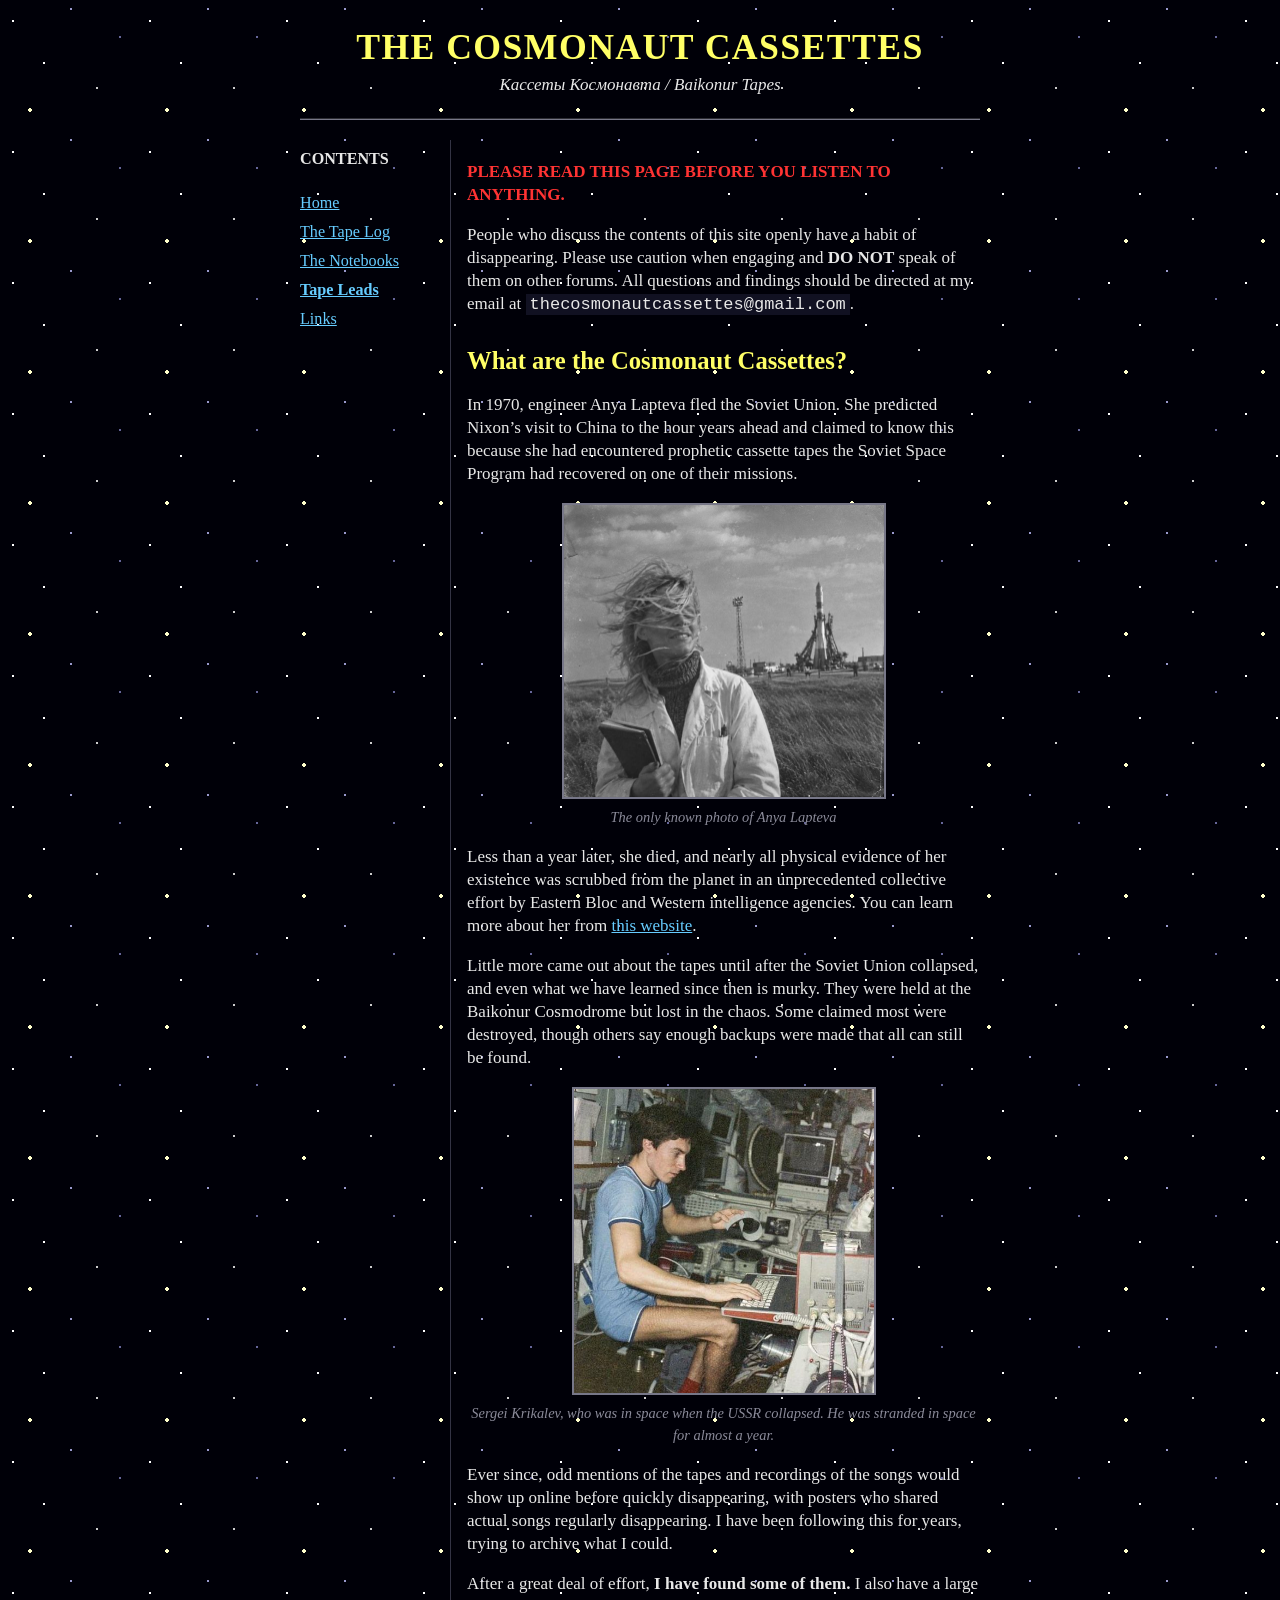
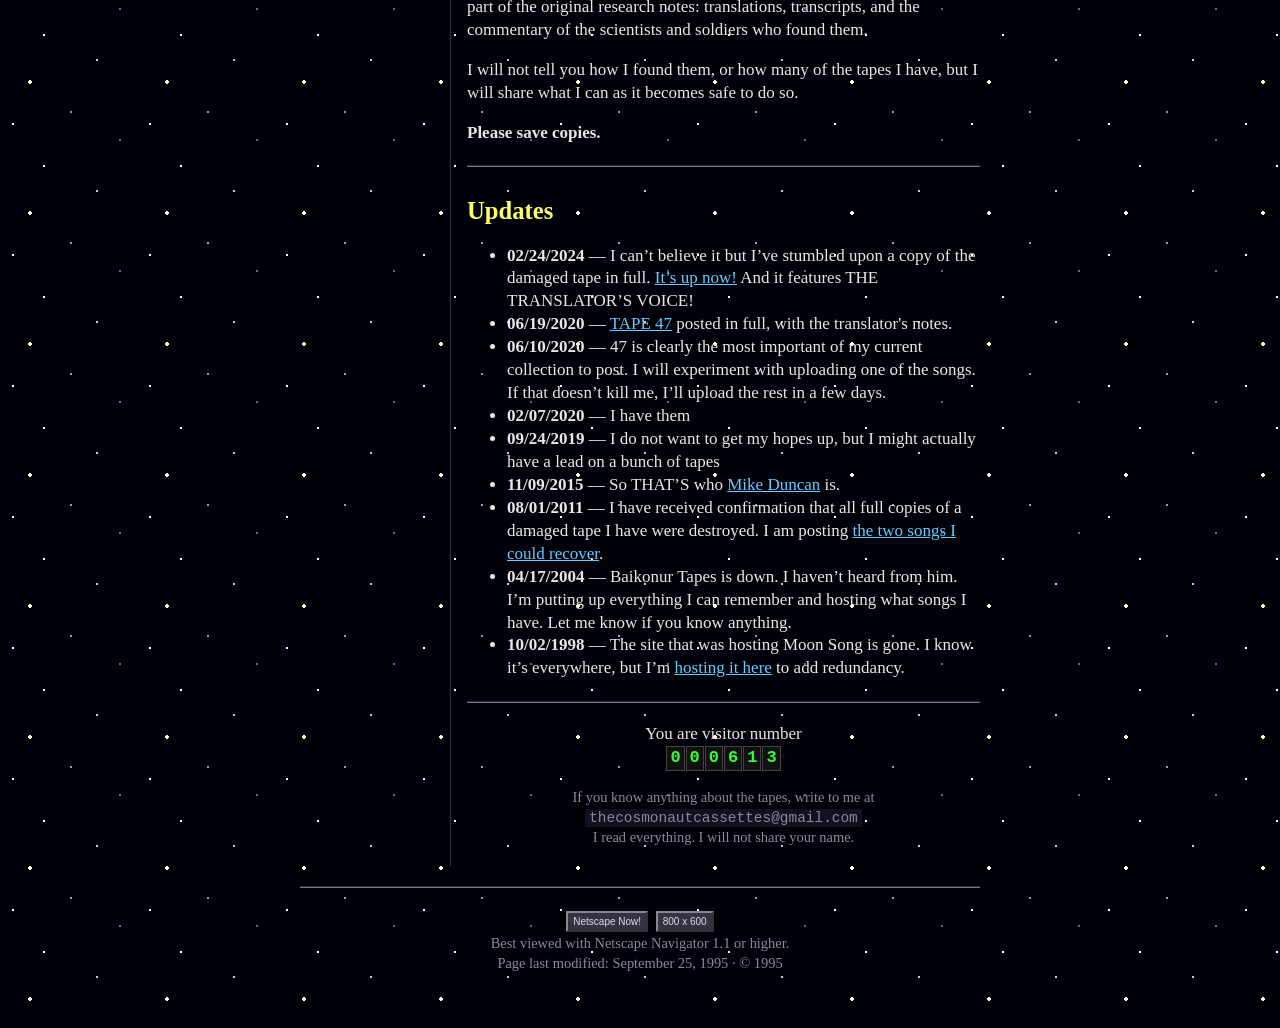
==== index.html @ 77684930 "Add files via upload" ====
<!doctype html>
<html><head>
<meta charset="utf-8">
<meta name="viewport" content="width=device-width, initial-scale=1">
<title>The Cosmonaut Cassettes</title>
<link rel="stylesheet" href="style.css">
</head><body>
<div class="wrap">

<div class="center">
<h1>THE COSMONAUT CASSETTES</h1>
<i>Кассеты Космонавта / Baikonur Tapes</i>
</div>

<hr>

<table class="layout"><tr>
<td class="nav">
<b>CONTENTS</b><br><br>
<a href="index.html">Home</a>
<a href="tapes.html">The Tape Log</a>
<a href="notebooks.html">The Notebooks</a>
<a href="cassetteleads.html"><b>Tape Leads</b></a>
<a href="links.html">Links</a>
</td>
<td class="main">

<p class="warn">PLEASE READ THIS PAGE BEFORE YOU LISTEN TO ANYTHING.</p>

<p>People who discuss the contents of this site openly have a habit of disappearing. Please use caution when engaging and <b>DO NOT</b> speak of them on other forums. All questions and findings should be directed at my email at <span class="email">thecosmonautcassettes@gmail.com</span>.</p>

<h2 id="what">What are the Cosmonaut Cassettes?</h2>

<p>In 1970, engineer Anya Lapteva fled the Soviet Union. She predicted Nixon&rsquo;s visit to China to the hour years ahead and claimed to know this because she had encountered prophetic cassette tapes the Soviet Space Program had recovered on one of their missions.</p>

<p class="center">
<img src="img/anya.jpg" alt="Black and white photo of a woman in a lab coat holding notebooks, a rocket on the launch pad behind her" width="320" style="border:2px solid #777788"><br>
<i class="dim">The only known photo of Anya Lapteva</i>
</p>

<p>Less than a year later, she died, and nearly all physical evidence of her existence was scrubbed from the planet in an unprecedented collective effort by Eastern Bloc and Western intelligence agencies. You can learn more about her from <a href="anya_lapteva.html">this website</a>.</p>

<p>Little more came out about the tapes until after the Soviet Union collapsed, and even what we have learned since then is murky. They were held at the Baikonur Cosmodrome but lost in the chaos. Some claimed most were destroyed, though others say enough backups were made that all can still be found.</p>

<p class="center">
<img src="img/krikalev.jpg" alt="A cosmonaut in a blue shirt and shorts typing at a keyboard inside a cluttered space station" width="300" style="border:2px solid #777788"><br>
<i class="dim">Sergei Krikalev, who was in space when the USSR collapsed. He was stranded in space for almost a year.</i>
</p>

<p>Ever since, odd mentions of the tapes and recordings of the songs would show up online before quickly disappearing, with posters who shared actual songs regularly disappearing. I have been following this for years, trying to archive what I could.</p>

<p>After a great deal of effort, <b>I have found some of them.</b> I also have a large part of the original research notes: translations, transcripts, and the commentary of the scientists and soldiers who found them.</p>

<p>I will not tell you how I found them, or how many of the tapes I have, but I will share what I can as it becomes safe to do so.</p>

<p><b>Please save copies.</b></p>

<hr>

<h2>Updates</h2>
<ul>
<li><b>02/24/2024</b> &mdash; I can&rsquo;t believe it but I&rsquo;ve stumbled upon a copy of the damaged tape in full. <a href="tapes.html#t1">It&rsquo;s up now!</a> And it features THE TRANSLATOR&rsquo;S VOICE!</li>
<li><b>06/19/2020</b> &mdash; <a href="tapes.html#t47">TAPE 47</a> posted in full, with the translator's notes.</li>
<li><b>06/10/2020</b> &mdash; 47 is clearly the most important of my current collection to post. I will experiment with uploading one of the songs. If that doesn&rsquo;t kill me, I&rsquo;ll upload the rest in a few days.</li>
<li><b>02/07/2020</b> &mdash; I have them</li>
<li><b>09/24/2019</b> &mdash; I do not want to get my hopes up, but I might actually have a lead on a bunch of tapes</li>
<li><b>11/09/2015</b> &mdash; So THAT&rsquo;S who <a href="https://www.vox.com/2015/11/9/9694154/mike-duncan-interview" target="_blank">Mike Duncan</a> is.</li>
<li><b>08/01/2011</b> &mdash; I have received confirmation that all full copies of a damaged tape I have were destroyed. I am posting <a href="tapes.html#damaged">the two songs I could recover</a>.</li>
<li><b>04/17/2004</b> &mdash; Baikonur Tapes is down. I haven&rsquo;t heard from him. I&rsquo;m putting up everything I can remember and hosting what songs I have. Let me know if you know anything.</li>
<li><b>10/02/1998</b> &mdash; The site that was hosting Moon Song is gone. I know it&rsquo;s everywhere, but I&rsquo;m <a href="tapes.html#spares">hosting it here</a> to add redundancy.</li>
</ul>

<hr>

<p class="center">
You are visitor number<br>
<span class="counter" id="hits"><span>0</span><span>0</span><span>0</span><span>6</span><span>1</span><span>3</span></span>
<script>
// Live hit counter (Abacus). Real count + 612, so visitor #1 sees 000613.
// If the counter service can't be reached, the static 000613 stays.
(function () {
  var OFFSET = 612;
  var el = document.getElementById("hits");
  fetch("https://abacus.jasoncameron.dev/hit/cosmonautcassettes/visits")
    .then(function (r) { return r.ok ? r.json() : Promise.reject(); })
    .then(function (d) {
      var n = String(d.value + OFFSET);
      while (n.length < 6) n = "0" + n;
      el.innerHTML = n.split("").map(function (c) { return "<span>" + c + "</span>"; }).join("");
    })
    .catch(function () {});
})();
</script>
</p>

<p class="center dim">
If you know anything about the tapes, write to me at <span class="email">thecosmonautcassettes@gmail.com</span><br>
I read everything. I will not share your name.
</p>

</td>
</tr></table>

<hr>
<p class="center dim">
<span class="badge">Netscape Now!</span> <span class="badge">800 x 600</span><br>
Best viewed with Netscape Navigator 1.1 or higher.<br>
Page last modified: September 25, 1995 &middot; &copy; 1995
</p>

</div>

</body></html>
---- style.css ----
/* Layout: one 640px-ish column, hand-coded c.1996, left nav that stacks on phones.
   Single deliberate look (black starfield) — no light theme. */
:root {
  --bg: #000008;
  --fg: #e8e8e8;
  --head: #ffff66;
  --link: #66ccff;
  --visited: #cc99ff;
  --warn: #ff3333;
  --dim: #8a8a99;
  --panel: #0a0a1a;
  --serif: "Times New Roman", Times, serif;
  --mono: "Courier New", Courier, monospace;
  color-scheme: dark;
}
html { background: var(--bg); }
body {
  background-color: var(--bg);
  /* tiled "stars.gif" */
  background-image:
    radial-gradient(1px 1px at 13px 21px, #ffffff 99%, transparent),
    radial-gradient(1px 1px at 71px 9px, #9999cc 99%, transparent),
    radial-gradient(1px 1px at 44px 63px, #ffffff 99%, transparent),
    radial-gradient(1px 1px at 97px 88px, #cccccc 99%, transparent),
    radial-gradient(1px 1px at 120px 37px, #666699 99%, transparent),
    radial-gradient(2px 2px at 30px 110px, #ffffcc 99%, transparent);
  background-size: 137px 131px;
  color: var(--fg);
  font-family: var(--serif);
  font-size: 17px;
  line-height: 1.35;
  margin: 0;
  padding-inline: 16px;
  padding-block: 12px 40px;
}
a { color: var(--link); }
a:visited { color: var(--visited); }
a:focus { outline: 2px dotted var(--head); }
h1, h2, h3 { color: var(--head); font-family: var(--serif); font-weight: bold; text-wrap: balance; }
h1 { font-size: 2.1em; letter-spacing: 0.04em; margin: 0.3em 0 0.1em; }
h2 { font-size: 1.45em; margin: 1.1em 0 0.3em; }
h3 { font-size: 1.15em; margin: 1em 0 0.2em; }
hr { border: 0; border-top: 2px groove #777788; margin: 1.2em 0; }
.wrap { max-width: 680px; margin: 0 auto; }
.center { text-align: center; }
.dim { color: var(--dim); font-size: 0.85em; }
.warn { color: var(--warn); font-weight: bold; }
.mono, pre, .transcript { font-family: var(--mono); font-size: 0.9em; }
pre { white-space: pre-wrap; }

/* frames-era layout table */
table.layout { width: 100%; border-collapse: collapse; }
table.layout td { vertical-align: top; }
td.nav {
  width: 140px; padding: 8px 10px 8px 0;
  border-right: 1px solid #333344; font-size: 0.95em;
}
td.nav a { display: block; margin-bottom: 0.45em; }
td.main { padding: 4px 0 4px 16px; min-width: 0; }
@media (max-width: 600px) {
  table.layout, table.layout tbody, table.layout tr, table.layout td { display: block; width: auto; }
  td.nav { border-right: 0; border-bottom: 1px solid #333344; padding: 0 0 8px; }
  td.nav a { display: inline; margin-right: 0.9em; }
  td.main { padding: 10px 0 0; }
}

/* the tape log */
.scroll { overflow-x: auto; }
table.log { border-collapse: collapse; width: 100%; min-width: 480px; font-size: 0.95em; }
table.log th, table.log td { border: 1px solid #555566; padding: 4px 6px; vertical-align: top; text-align: left; }
table.log th { background: #222244; color: var(--head); }
table.log td.n { font-family: var(--mono); white-space: nowrap; font-variant-numeric: tabular-nums; }

.note {
  background: var(--panel); border: 1px dashed #555566;
  padding: 8px 10px; margin: 0.6em 0 1em;
}
.listen { font-family: var(--mono); font-size: 0.85em; white-space: nowrap; }

/* hit counter */
.counter { display: inline-flex; gap: 1px; vertical-align: middle; }
.counter span {
  background: #111; color: #33ff33; font-family: var(--mono); font-weight: bold;
  padding: 0 3px; border: 1px solid #444; font-variant-numeric: tabular-nums;
}
.badge {
  display: inline-block; border: 2px outset #888; background: #333344; color: #ddd;
  font-family: Arial, Helvetica, sans-serif; font-size: 10px; padding: 2px 5px; margin: 2px;
}
.ring { border: 1px solid #555566; padding: 6px; margin-top: 1em; font-size: 0.9em; }
.redact { background: #e8e8e8; color: #e8e8e8; user-select: none; }
.email { font-family: var(--mono); user-select: all; background: #111122; padding: 1px 4px; }
@media (prefers-reduced-motion: no-preference) {
  .blink { animation: blink 1.2s steps(1) infinite; }
  @keyframes blink { 50% { visibility: hidden; } }
}
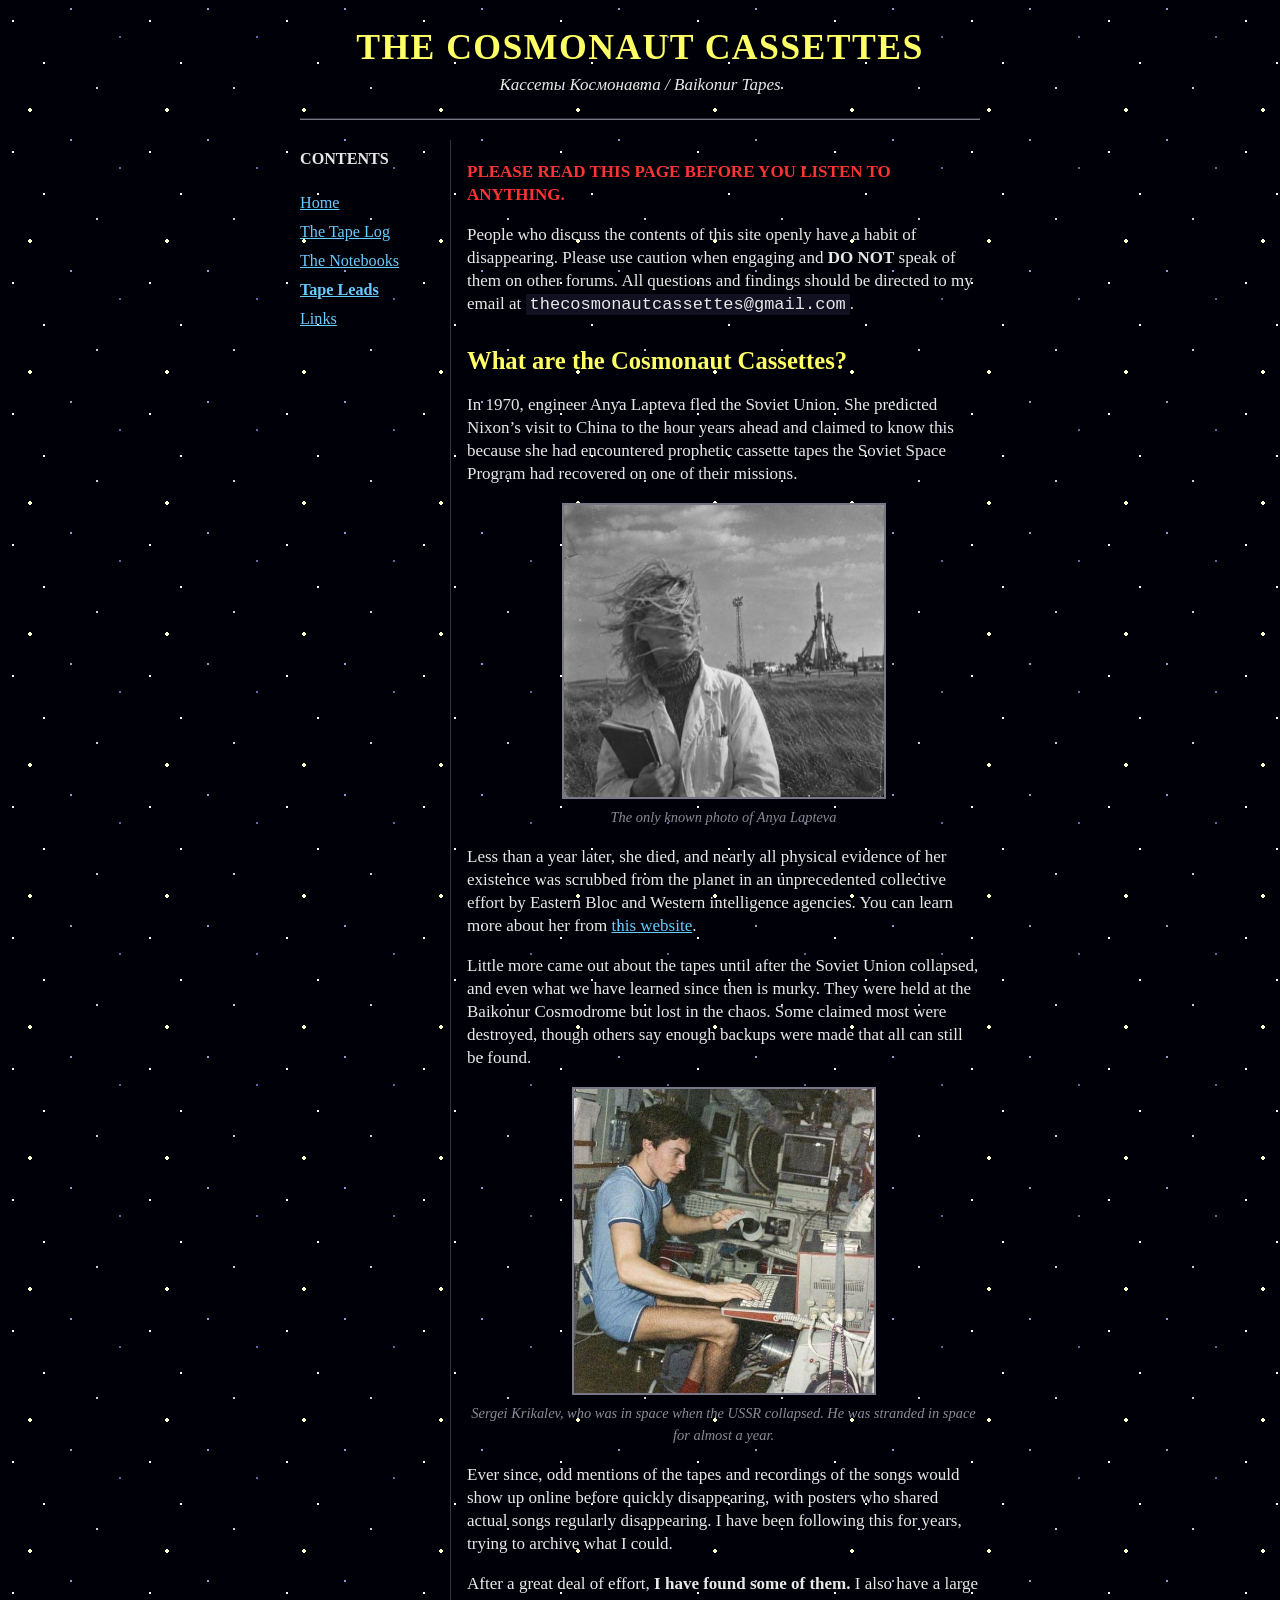
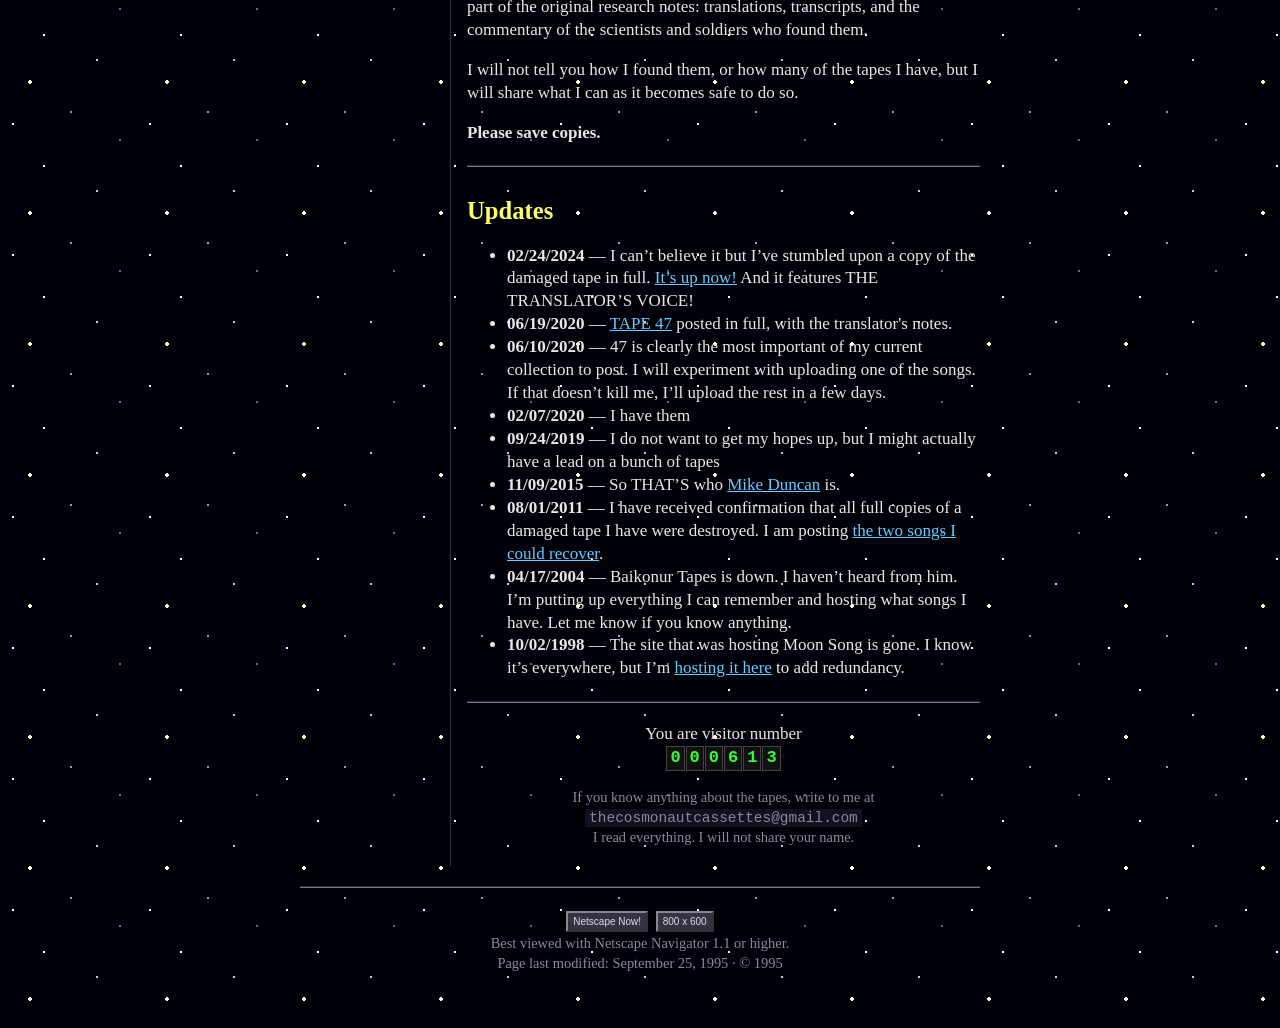
==== commit 646dbfcb: "Add files via upload" ====
--- a/index.html
+++ b/index.html
@@ -27,7 +27,7 @@
 
 <p class="warn">PLEASE READ THIS PAGE BEFORE YOU LISTEN TO ANYTHING.</p>
 
-<p>People who discuss the contents of this site openly have a habit of disappearing. Please use caution when engaging and <b>DO NOT</b> speak of them on other forums. All questions and findings should be directed at my email at <span class="email">thecosmonautcassettes@gmail.com</span>.</p>
+<p>People who discuss the contents of this site openly have a habit of disappearing. Please use caution when engaging and <b>DO NOT</b> speak of them on other forums. All questions and findings should be directed to my email at <span class="email">thecosmonautcassettes@gmail.com</span>.</p>
 
 <h2 id="what">What are the Cosmonaut Cassettes?</h2>
 
@@ -81,7 +81,7 @@
 (function () {
   var OFFSET = 612;
   var el = document.getElementById("hits");
-  fetch("https://abacus.jasoncameron.dev/hit/cosmonautcassettes/visits")
+  fetch("https://abacus.jasoncameron.dev/hit/cosmonautcassettes/visitors")
     .then(function (r) { return r.ok ? r.json() : Promise.reject(); })
     .then(function (d) {
       var n = String(d.value + OFFSET);
